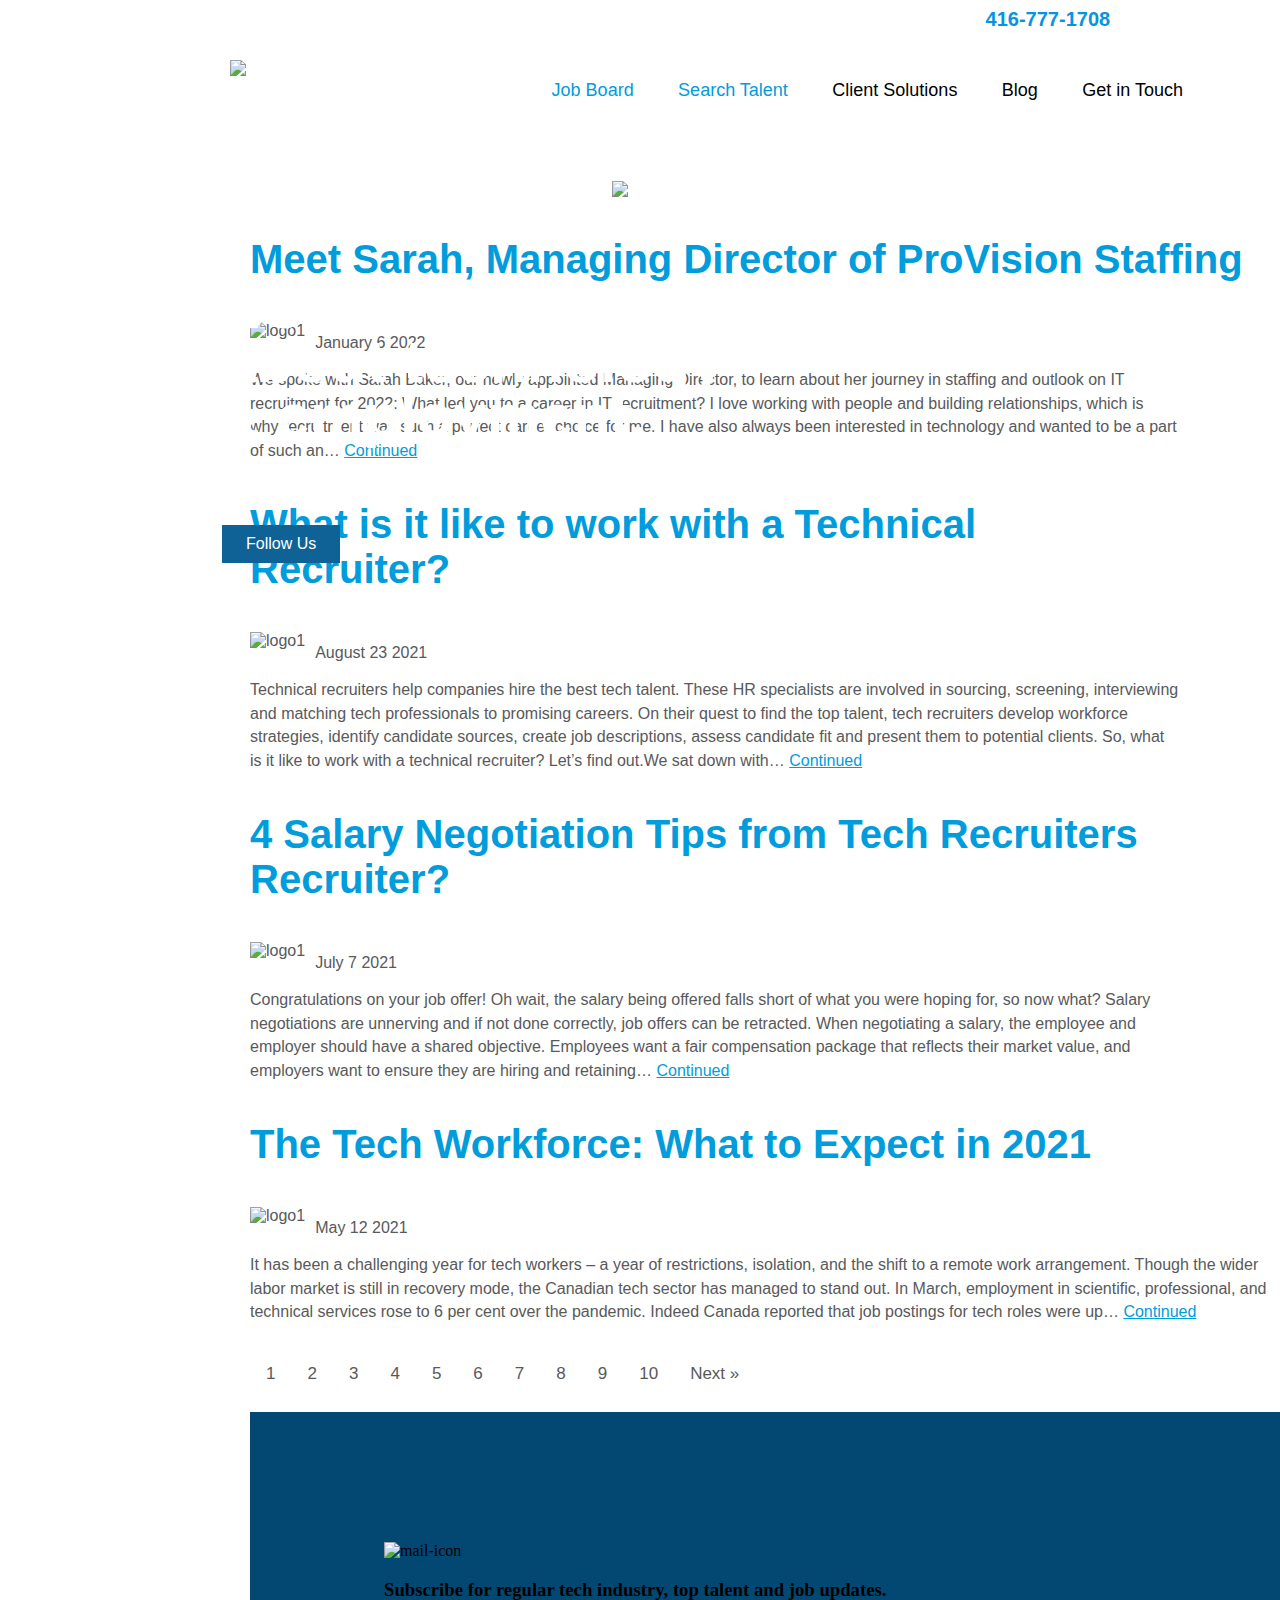
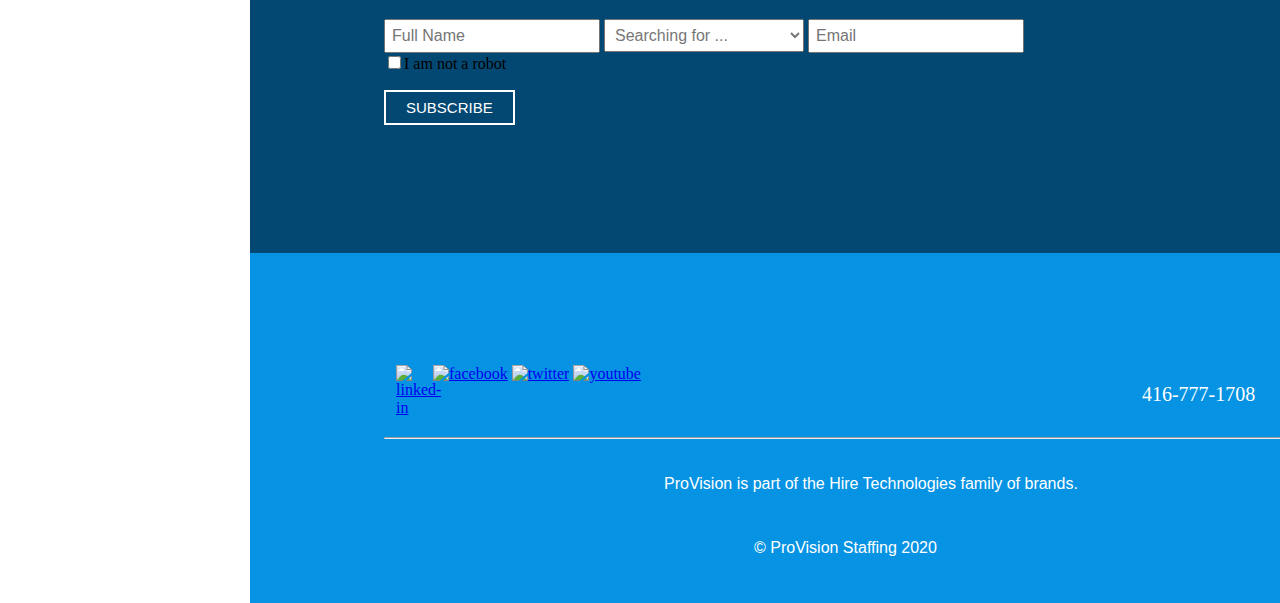
==== replication1/Blog/index.html @ d1ea11c9 "Project1" ====
<!DOCTYPE html>
<html>
    <head>
        <meta charset="UTF-8">
        <title>Blog - provision staffing</title>
        <link rel="stylesheet" type="text/css" href="styles.css">
    </head>
    <script src="script.js"></script>
    <body>
        <div class="navbar"></div>
            <div class="top-right">416-777-1708</div>
        
        <nav>
            <div class="sticky">
            <img class="navbar-logo" style="height: 70px" src="C:\Users\asus\Downloads\project\New folder\logo.jpg" alt="Logo">
            <div class="flexbox">
        <a href="#">Job Board</a>
        <a href="#">Search Talent</a>
        <a href="#" class="child1">Client Solutions</a>
        <a title="Blog" href="file:///C:/Users/asus/Downloads/project/replication1/Blog/index.html" class="child2" data-scroll="" data-options="easing: easeOutQuart">Blog</a>
        <a title="Get in Touch" href="file:///C:/Users/asus/Downloads/project/index.html" class="child3" data-scroll="" data-options="easing: easeOutQuart">Get in Touch</a>
    </div></div>
           </nav>

<div class="mainDIV" style="margin-top: 150px">
           <div class="img-container" >
           
            <img class="banner" src="C:\Users\asus\Downloads\project\New folder\blog-header-banner.jpg" alt="Logo">
           
            <p class="centered">Conversations<br>&nbsp;&nbsp;&nbsp;&nbsp; about technology<br> & employment.</p>
            <p class="linkedIn">LinkedIn, where we keep the conversation going.</p>
            <a href="https://www.linkedin.com/company/provision-it-resources/" target="_blank" class="button">Follow Us</a>
          </div>
          <div class="content">
            <div class="content-1"> 
              <p style="font-weight: bold"><a href="https://provisionstaffing.com/meet-sarah-managing-director-of-provision-staffing/" class="link">Meet Sarah, Managing Director of ProVision Staffing</a></p>
              <div class="para">
              <img class="logo1" src="C:\Users\asus\Downloads\project\New folder\logo1.jpg" alt="logo1">
              <span class="blog-head"> January 6 2022</span>
            </div>
               <p class="paragraph" >We spoke with Sarah Baker, our newly appointed Managing Director, to learn about her journey in staffing and outlook on IT<br>
                 recruitment for 2022: What led you to a career in IT recruitment? I love working with people and building relationships, which is <br>
                 why recruitment was such a perfect career choice for me.  I have also always been interested in technology and wanted to be a part <br>
                 of such an…
               <a href="https://provisionstaffing.com/meet-sarah-managing-director-of-provision-staffing/" class="blog-link">Continued</a></p>
            </div>


            <div class="content-1"> 
              <p style="font-weight: bold"><a href="https://provisionstaffing.com/what-is-it-like-to-work-with-a-technical-recruiter/" class="link">What is it like to work with a Technical <br> Recruiter?</a></p>
              <div class="para">
              <img class="logo1" src="C:\Users\asus\Downloads\project\New folder\logo1.jpg" alt="logo1">
              <span class="blog-head"> August 23 2021</span>
            </div>
               <p class="paragraph" >Technical recruiters help companies hire the best tech talent. These HR specialists are involved in sourcing, screening, interviewing<br> and matching tech professionals to promising careers. On their quest to find the top talent, tech recruiters develop workforce<br> strategies, identify candidate sources, create job descriptions, assess candidate fit and present them to potential clients. So, what <br>is it like to work with a technical recruiter? Let’s find out.We sat down with…
               <a href="https://provisionstaffing.com/what-is-it-like-to-work-with-a-technical-recruiter/" class="blog-link">Continued</a></p>
            </div>


            <div class="content-1"> 
              <p style="font-weight: bold"><a href="https://provisionstaffing.com/4-salary-negotiation-tips-from-tech-recruiters/" class="link">4 Salary Negotiation Tips from Tech Recruiters <br> Recruiter?</a></p>
              <div class="para">
              <img class="logo1" src="C:\Users\asus\Downloads\project\New folder\logo1.jpg" alt="logo1">
              <span class="blog-head"> July 7 2021</span>
            </div>
               <p class="paragraph" >Congratulations on your job offer! Oh wait, the salary being offered falls short of what you were hoping for, so now what? Salary<br> negotiations are unnerving and if not done correctly, job offers can be retracted. When negotiating a salary, the employee and<br> employer should have a shared objective. Employees want a fair compensation package that reflects their market value, and<br> employers want to ensure they are hiring and retaining…
               <a href="https://provisionstaffing.com/4-salary-negotiation-tips-from-tech-recruiters/" class="blog-link">Continued</a></p>
            </div>

            
            <div class="content-1"> 
              
<p style="font-weight: bold"><a href="https://provisionstaffing.com/the-tech-workforce-what-to-expect-in-2021/" class="link">The Tech Workforce: What to Expect in 2021</a></p>
              <div class="para">
              <img class="logo1" src="C:\Users\asus\Downloads\project\New folder\logo1.jpg" alt="logo1">
              <span class="blog-head"> May 12 2021</span>
            </div>
               <p class="paragraph" >It has been a challenging year for tech workers – a year of restrictions, isolation, and the shift to a remote work arrangement. Though the wider labor market is still in recovery mode, the Canadian tech sector has managed to stand out. In March, employment in scientific, professional, and technical services rose to 6 per cent over the pandemic. Indeed Canada reported that job postings for tech roles were up…
               <a href="https://provisionstaffing.com/the-tech-workforce-what-to-expect-in-2021/" class="blog-link">Continued</a></p>
            </div>


            <div>
              <ul class="pagination">
              
              <a class="b" onclick="setActiveLink(this)" href="file:///C:/Users/asus/Downloads/project/replication1/Blog/index.html">1</a>
              <a class="b" onclick="setActiveLink(this)" href="file:///C:/Users/asus/Downloads/project/replication1/Blog/Page2/index.html">2</a>
              <a class="b" onclick="setActiveLink(this)" href="file:///C:/Users/asus/Downloads/project/replication1/Blog/Page3/index.html">3</a>
              <a class="b" onclick="setActiveLink(this)" href="file:///C:/Users/asus/Downloads/project/replication1/Blog/Page4/index.html">4</a>
              <a class="b" onclick="setActiveLink(this)" href="file:///C:/Users/asus/Downloads/project/replication1/Blog/Page5/index.html">5</a>
              <a class="b" onclick="setActiveLink(this)" href="file:///C:/Users/asus/Downloads/project/replication1/Blog/Page6/index.html">6</a>
              <a class="b" onclick="setActiveLink(this)" href="file:///C:/Users/asus/Downloads/project/replication1/Blog/Page7/index.html">7</a>
              <a class="b" onclick="setActiveLink(this)" href="file:///C:/Users/asus/Downloads/project/replication1/Blog/Page8/index.html">8</a>
              <a class="b" onclick="setActiveLink(this)" href="file:///C:/Users/asus/Downloads/project/replication1/Blog/Page9/index.html">9</a>
              <a class="b" onclick="setActiveLink(this)" href="file:///C:/Users/asus/Downloads/project/replication1/Blog/Page10/index.html">10</a>
              <a class="next" onclick="setActiveLink(this)" href="file:///C:/Users/asus/Downloads/project/replication1/Blog/Page2/index.html" aria-label="Next" class="active"><span aria-hidden="true">Next &raquo</span></a>
              </ul>
            </div>
             


            <footer>
              <div class="container"> <img class="logo" src="C:\Users\asus\Downloads\project\New folder\mail-icon.jpg" alt="mail-icon">
                <P><h3>Subscribe for regular tech industry, top talent and job updates.
                </h3>
                </P>
                
                 <form class="form-group">
                    <input type="text" id="name" name="name" placeholder="Full Name">
    
                    
                        <select id="dropdown" name="dropdown">
                            <option value="option1">Searching for ...</option>
                            <option value="option2">Talent</option>
                            <option value="option3">Jobs</option>
                           
                        </select>
    
                        <input type="email" id="email" name="email" placeholder="Email">
            
                    </form>
                    <form onsubmit="return validateForm()">
                        <input type="checkbox" id="checkbox" required>I am not a robot
                       
                        <br><input type="submit" value="SUBSCRIBE" class="submit" placeholder="submit">
                        
                    </form>
                </div>
                <div class="container1">
                    <div class="container1-sub"> 
                         <a class="icon" href="https://www.linkedin.com/company/provision-it-resources/" >
                         <img src="C:\Users\asus\Downloads\project\New folder\linked-in.svg" alt="linked-in"></a>
                        <a href="https://www.facebook.com/ProVisionStaffing/" >
                         <img class="icon" src="C:\Users\asus\Downloads\project\New folder\facebook.svg" alt="facebook"></a>
                         <a href="https://twitter.com/provision_it" >
                        <img class="icon" src="C:\Users\asus\Downloads\project\New folder\twitter.svg" alt="twitter"></a>
                        <a href="https://www.youtube.com/channel/UCPiFkAYbcUxtNYnPs--OZGg" >
                         <img class="icon" src="C:\Users\asus\Downloads\project\New folder\youtube.svg" alt="youtube"></a> <p class="Phone">416-777-1708</p></div>
                         <hr style="border-radius: 5px" >
                         <p class="line">ProVision is part of the Hire Technologies family of brands.</p>
    
                           <p class="line1"> © ProVision Staffing 2020</p>
                </div>
            </footer>




          </div>
        </div>
    </body>
</html>
---- replication1/Blog/styles.css ----
html,body{
    margin-left: 0%;
    margin-right: 0%;
}
 
ul {
    list-style:none;
    padding-left:0;
}
.top-right{
    color:#0693e3;
    margin-left: 77%;
    font-size:x-large;
    font-family : sans-serif;
    font-weight:bold;
    font-size: 20px;
    }
    .navbar{
        position: fixed;
        overflow: hidden;
        background-color : white;
        top: 0;
       z-index: 4;
      
       
    }

    .sticky {
     
      position: fixed;
      height: 10%;
      top: 0;
      width: 100%;
      padding-top: 20px 20px;
      background-color: white;
      display: flex;
      margin-top: 30px;
      
    }

    
    nav {
        
        
        color : white;
        display : flex;
        
        font-family : sans-serif;
    }
    
    .flexbox{
        justify-content: center;
        margin-top: 50px;
        margin-left: 250px;
    }
    nav a {
        color : #0693e3;
        text-decoration : none;
        padding : 20px;
        margin-right : 0%;
        font-size : large   ;
        font-family : sans-serif;
        text-size-adjust : 100%;
        cursor : pointer;
        color: #009cdb;
        position:relative;
        
    
    
    }
    a:active{
      background-color:#009cdb;
      
      transition: background-color 0.6s;
  }
    a.child1 {
        color: black;
    
    }
    
    a.child2 {
        color: black;
    
    }
    
    a.child3 {
        color: black;
    
    }
    
    
    
    .navbar-logo {
    height: 100px;
    margin-left: 230px;
    margin-top: 30px;
   
    
    }


    
    .container {
        background-image: url("path/to/your/image.jpg");
        background-size: cover; 
        background-position: center center;
        background-repeat: no-repeat;
        width: 100%;
        height: 100vh; 
        padding: 20px; 
      }

      .img-container {
        font-size: 18px;
        color: #ffffff;
        position: relative;
        padding: 0  ;
        position: relative;
        text-align: center;
        font-family: Arial, sans-serif;
        line-height: 0.9;
       
        
      }
    
      
      .centered {
        position: absolute;
        top: 40px;
        left: 140px;
        font-size: 60px;
        font-weight: bold;
      }
      .linkedIn{
        position: absolute;
        top: 280px;
        left: 220px;
        font-size: 20px;
      }
      .button {
        position: absolute;
        top: 340px;
        left: 220px;
        border: none;
        color: white;
        background-color: #0f6295;;
        padding: 12px 24px;
        text-align: center;
        text-decoration: none;
        display: inline-block;
        font-size: 16px;
        margin: 4px 2px;
        cursor: pointer;
      }
      .button:hover{
        background-color: #034872;
      }
      
      .banner{
        height: 500px;
        width:100%;
        position: relative;
        object-fit: cover;
        margin-left: 0%;
      }

      .content{
        
        margin-left: 250px;
      }
      .link{
        text-decoration: none;
        color: #009cdb;
        cursor: pointer;
      }
      .link:hover{
        color: #0f6295;
      }
      .content-1{
        color: #009cdb;
        font-size: 40px;
        font-family: sans-serif;
        
      }
      .para{
        display: flex;
        font-size: 16px;
        color:#58595b;
        
      }
      .blog-head{
        margin-left: 10px;
        margin-top: 12px;
        font-family: sans-serif;
      }
      .img{
        size:0;
      }
      .blog-link{
        
        color:#009cdb;

      }
      .paragraph {
        color: #58595b;
    font-size: 16px;
    line-height: 1.47em;
    font-family: sans-serif;
      }
      
      .pagination {
        display: inline-block;
        
      }
      
      .pagination a {
        color:#58595b;
        float: left;
        padding: 8px 16px;
        text-align: center;
        text-decoration: none;
        transition: background-color .3s;
        cursor: pointer;
        font-family: sans-serif;
        font-size: 17px;
        font-weight: 540;
        
        
      }
      
      .pagination a.active {
        background-color: transparent;
        color:#009cdb;
        border: 1px solid transparent;
      }
      
      .b:hover{
        color: #333333;

      }
      .b:active{
        color: #009cdb;
      }


      .container{
        background-color : #034872;
        height: 100%;
        width: 1000px;
        padding: 130px 134px;
        float: left;
        clear: both;
        margin-right: 0%;
    }
    .logo{
        height: 30px;
        margin-right: 10px;
    }

    .container p{
        font-family: sans-serif !important;
        color: #ffffff;
        padding: 0px;

    }
    input[type="text"]{
      width: 200px;
      padding: 6px;
      font-size: 16px;
    }

    input[type="email"] {
        width: 200px;
        padding: 6px;
        font-size: 16px;
    }
    select {
        width: 200px;
        padding: 6px;
        font-size: 16px;
        color: #777777;
    }
   
   
  

   input[type=submit] {
    margin-top: 15px;
    color: #ffffff;
    background: transparent;
    font-family: sans-serif !important;
    text-transform: uppercase;
    border: 2px solid #ffffff;
    padding: 7px 20px 7px 20px;
    position: relative;
    top: 2px;
    font-weight: 400;
    font-size: 15px;
    cursor: pointer;
    transition-duration: 0.5s;
    
    
   }    
  .submit:hover {
    background-color: #ffffff;

    
    
  }


  
   .container1{
    
   background-color: #0693e3;
   color: white;
   height: 150px;
  
        width: 1000px;
        padding: 100px 134px;
        float: left;
       
        clear: both;
        position: relative;
        
   }
   .container1-sub{
    display: flex;
    padding: 10px 10px;
    width: auto;
    margin-bottom: 5px;
    


   }
   
   .icon{
   width: 33px;
   padding: 2px 2px;
   
  
   cursor: pointer;
   
   

   }

   .Phone{
    margin-left: 499px;
    font-size: 20px;
    margin-bottom: 10px;
    

   }
   .line{
    padding: 20px;
    margin-left: 260px;
    font-family: sans-serif !important;
    
   }

   .line1{
    padding: 10px;
    font-family: sans-serif !important;
    margin-left: 360px;

   }
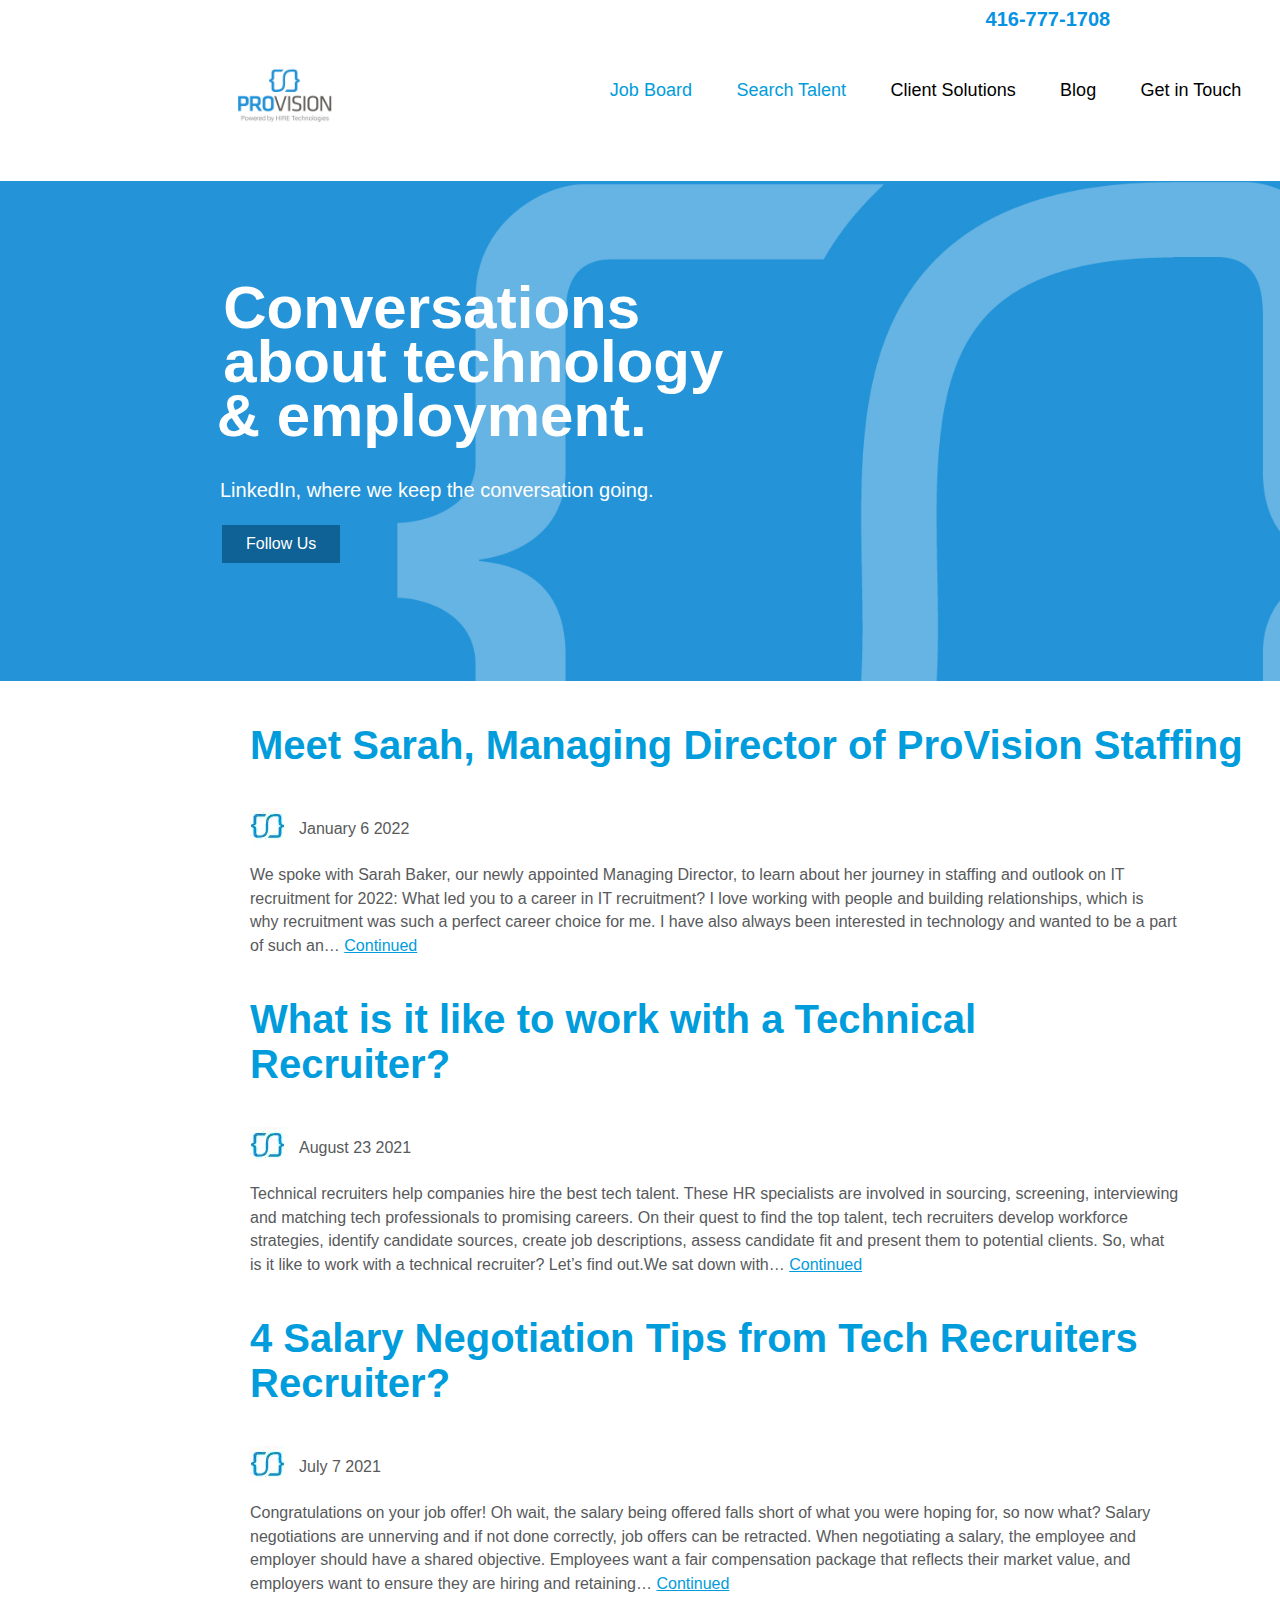
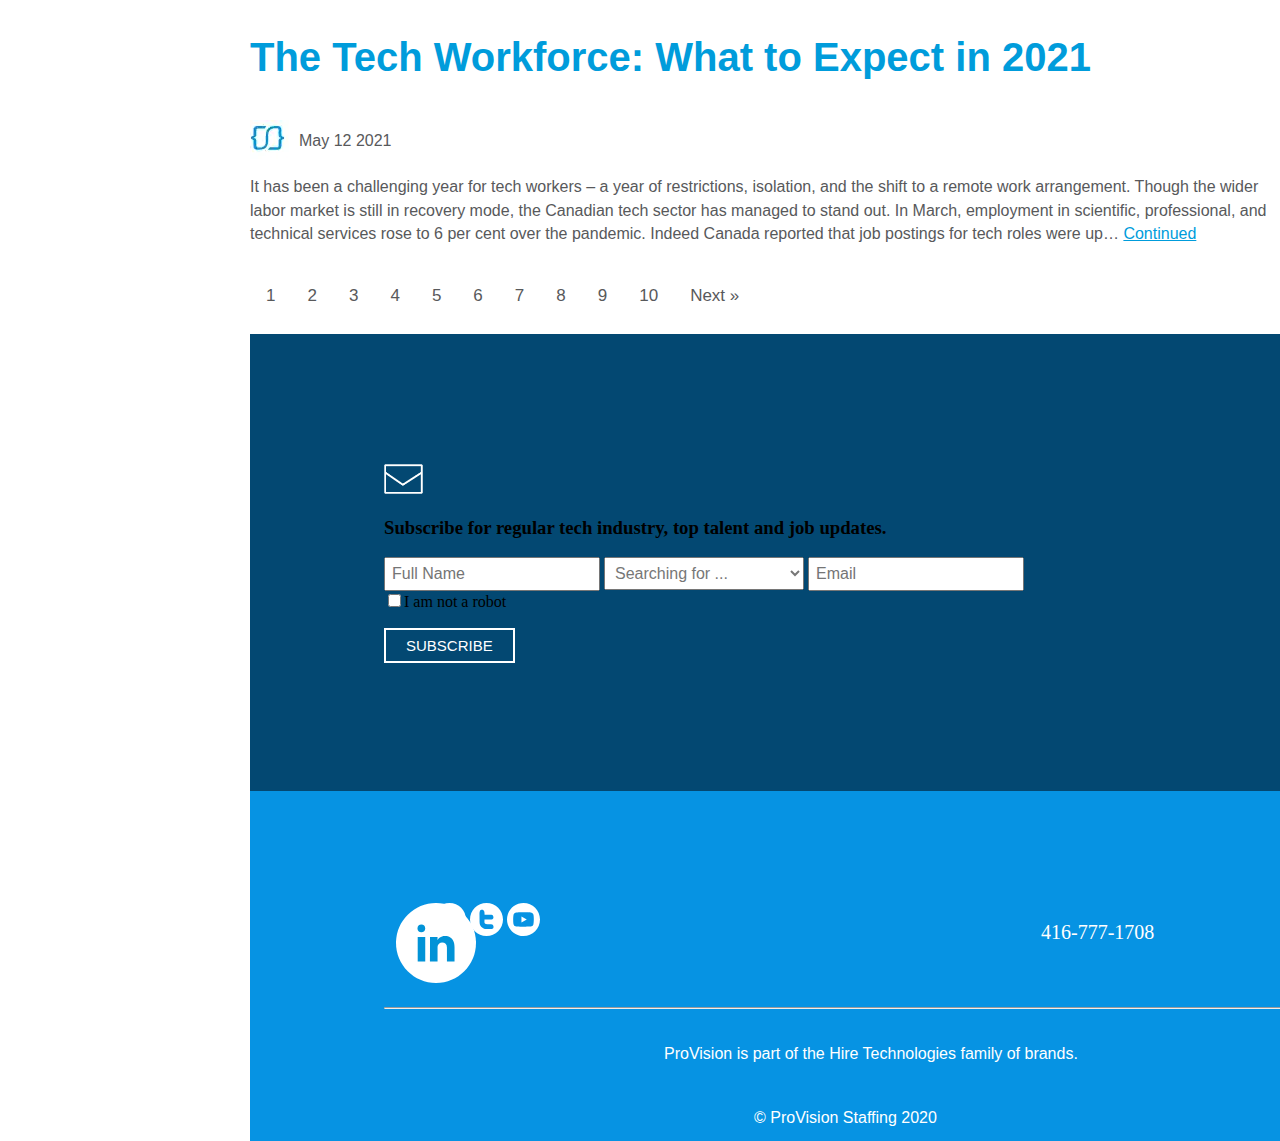
==== commit 031e2c99: "Add files via upload" ====
--- a/replication1/Blog/index.html
+++ b/replication1/Blog/index.html
@@ -1,152 +1,152 @@
-<!DOCTYPE html>
-<html>
-    <head>
-        <meta charset="UTF-8">
-        <title>Blog - provision staffing</title>
-        <link rel="stylesheet" type="text/css" href="styles.css">
-    </head>
-    <script src="script.js"></script>
-    <body>
-        <div class="navbar"></div>
-            <div class="top-right">416-777-1708</div>
-        
-        <nav>
-            <div class="sticky">
-            <img class="navbar-logo" style="height: 70px" src="C:\Users\asus\Downloads\project\New folder\logo.jpg" alt="Logo">
-            <div class="flexbox">
-        <a href="#">Job Board</a>
-        <a href="#">Search Talent</a>
-        <a href="#" class="child1">Client Solutions</a>
-        <a title="Blog" href="file:///C:/Users/asus/Downloads/project/replication1/Blog/index.html" class="child2" data-scroll="" data-options="easing: easeOutQuart">Blog</a>
-        <a title="Get in Touch" href="file:///C:/Users/asus/Downloads/project/index.html" class="child3" data-scroll="" data-options="easing: easeOutQuart">Get in Touch</a>
-    </div></div>
-           </nav>
-
-<div class="mainDIV" style="margin-top: 150px">
-           <div class="img-container" >
-           
-            <img class="banner" src="C:\Users\asus\Downloads\project\New folder\blog-header-banner.jpg" alt="Logo">
-           
-            <p class="centered">Conversations<br>&nbsp;&nbsp;&nbsp;&nbsp; about technology<br> & employment.</p>
-            <p class="linkedIn">LinkedIn, where we keep the conversation going.</p>
-            <a href="https://www.linkedin.com/company/provision-it-resources/" target="_blank" class="button">Follow Us</a>
-          </div>
-          <div class="content">
-            <div class="content-1"> 
-              <p style="font-weight: bold"><a href="https://provisionstaffing.com/meet-sarah-managing-director-of-provision-staffing/" class="link">Meet Sarah, Managing Director of ProVision Staffing</a></p>
-              <div class="para">
-              <img class="logo1" src="C:\Users\asus\Downloads\project\New folder\logo1.jpg" alt="logo1">
-              <span class="blog-head"> January 6 2022</span>
-            </div>
-               <p class="paragraph" >We spoke with Sarah Baker, our newly appointed Managing Director, to learn about her journey in staffing and outlook on IT<br>
-                 recruitment for 2022: What led you to a career in IT recruitment? I love working with people and building relationships, which is <br>
-                 why recruitment was such a perfect career choice for me.  I have also always been interested in technology and wanted to be a part <br>
-                 of such an…
-               <a href="https://provisionstaffing.com/meet-sarah-managing-director-of-provision-staffing/" class="blog-link">Continued</a></p>
-            </div>
-
-
-            <div class="content-1"> 
-              <p style="font-weight: bold"><a href="https://provisionstaffing.com/what-is-it-like-to-work-with-a-technical-recruiter/" class="link">What is it like to work with a Technical <br> Recruiter?</a></p>
-              <div class="para">
-              <img class="logo1" src="C:\Users\asus\Downloads\project\New folder\logo1.jpg" alt="logo1">
-              <span class="blog-head"> August 23 2021</span>
-            </div>
-               <p class="paragraph" >Technical recruiters help companies hire the best tech talent. These HR specialists are involved in sourcing, screening, interviewing<br> and matching tech professionals to promising careers. On their quest to find the top talent, tech recruiters develop workforce<br> strategies, identify candidate sources, create job descriptions, assess candidate fit and present them to potential clients. So, what <br>is it like to work with a technical recruiter? Let’s find out.We sat down with…
-               <a href="https://provisionstaffing.com/what-is-it-like-to-work-with-a-technical-recruiter/" class="blog-link">Continued</a></p>
-            </div>
-
-
-            <div class="content-1"> 
-              <p style="font-weight: bold"><a href="https://provisionstaffing.com/4-salary-negotiation-tips-from-tech-recruiters/" class="link">4 Salary Negotiation Tips from Tech Recruiters <br> Recruiter?</a></p>
-              <div class="para">
-              <img class="logo1" src="C:\Users\asus\Downloads\project\New folder\logo1.jpg" alt="logo1">
-              <span class="blog-head"> July 7 2021</span>
-            </div>
-               <p class="paragraph" >Congratulations on your job offer! Oh wait, the salary being offered falls short of what you were hoping for, so now what? Salary<br> negotiations are unnerving and if not done correctly, job offers can be retracted. When negotiating a salary, the employee and<br> employer should have a shared objective. Employees want a fair compensation package that reflects their market value, and<br> employers want to ensure they are hiring and retaining…
-               <a href="https://provisionstaffing.com/4-salary-negotiation-tips-from-tech-recruiters/" class="blog-link">Continued</a></p>
-            </div>
-
-            
-            <div class="content-1"> 
-              
-<p style="font-weight: bold"><a href="https://provisionstaffing.com/the-tech-workforce-what-to-expect-in-2021/" class="link">The Tech Workforce: What to Expect in 2021</a></p>
-              <div class="para">
-              <img class="logo1" src="C:\Users\asus\Downloads\project\New folder\logo1.jpg" alt="logo1">
-              <span class="blog-head"> May 12 2021</span>
-            </div>
-               <p class="paragraph" >It has been a challenging year for tech workers – a year of restrictions, isolation, and the shift to a remote work arrangement. Though the wider labor market is still in recovery mode, the Canadian tech sector has managed to stand out. In March, employment in scientific, professional, and technical services rose to 6 per cent over the pandemic. Indeed Canada reported that job postings for tech roles were up…
-               <a href="https://provisionstaffing.com/the-tech-workforce-what-to-expect-in-2021/" class="blog-link">Continued</a></p>
-            </div>
-
-
-            <div>
-              <ul class="pagination">
-              
-              <a class="b" onclick="setActiveLink(this)" href="file:///C:/Users/asus/Downloads/project/replication1/Blog/index.html">1</a>
-              <a class="b" onclick="setActiveLink(this)" href="file:///C:/Users/asus/Downloads/project/replication1/Blog/Page2/index.html">2</a>
-              <a class="b" onclick="setActiveLink(this)" href="file:///C:/Users/asus/Downloads/project/replication1/Blog/Page3/index.html">3</a>
-              <a class="b" onclick="setActiveLink(this)" href="file:///C:/Users/asus/Downloads/project/replication1/Blog/Page4/index.html">4</a>
-              <a class="b" onclick="setActiveLink(this)" href="file:///C:/Users/asus/Downloads/project/replication1/Blog/Page5/index.html">5</a>
-              <a class="b" onclick="setActiveLink(this)" href="file:///C:/Users/asus/Downloads/project/replication1/Blog/Page6/index.html">6</a>
-              <a class="b" onclick="setActiveLink(this)" href="file:///C:/Users/asus/Downloads/project/replication1/Blog/Page7/index.html">7</a>
-              <a class="b" onclick="setActiveLink(this)" href="file:///C:/Users/asus/Downloads/project/replication1/Blog/Page8/index.html">8</a>
-              <a class="b" onclick="setActiveLink(this)" href="file:///C:/Users/asus/Downloads/project/replication1/Blog/Page9/index.html">9</a>
-              <a class="b" onclick="setActiveLink(this)" href="file:///C:/Users/asus/Downloads/project/replication1/Blog/Page10/index.html">10</a>
-              <a class="next" onclick="setActiveLink(this)" href="file:///C:/Users/asus/Downloads/project/replication1/Blog/Page2/index.html" aria-label="Next" class="active"><span aria-hidden="true">Next &raquo</span></a>
-              </ul>
-            </div>
-             
-
-
-            <footer>
-              <div class="container"> <img class="logo" src="C:\Users\asus\Downloads\project\New folder\mail-icon.jpg" alt="mail-icon">
-                <P><h3>Subscribe for regular tech industry, top talent and job updates.
-                </h3>
-                </P>
-                
-                 <form class="form-group">
-                    <input type="text" id="name" name="name" placeholder="Full Name">
-    
-                    
-                        <select id="dropdown" name="dropdown">
-                            <option value="option1">Searching for ...</option>
-                            <option value="option2">Talent</option>
-                            <option value="option3">Jobs</option>
-                           
-                        </select>
-    
-                        <input type="email" id="email" name="email" placeholder="Email">
-            
-                    </form>
-                    <form onsubmit="return validateForm()">
-                        <input type="checkbox" id="checkbox" required>I am not a robot
-                       
-                        <br><input type="submit" value="SUBSCRIBE" class="submit" placeholder="submit">
-                        
-                    </form>
-                </div>
-                <div class="container1">
-                    <div class="container1-sub"> 
-                         <a class="icon" href="https://www.linkedin.com/company/provision-it-resources/" >
-                         <img src="C:\Users\asus\Downloads\project\New folder\linked-in.svg" alt="linked-in"></a>
-                        <a href="https://www.facebook.com/ProVisionStaffing/" >
-                         <img class="icon" src="C:\Users\asus\Downloads\project\New folder\facebook.svg" alt="facebook"></a>
-                         <a href="https://twitter.com/provision_it" >
-                        <img class="icon" src="C:\Users\asus\Downloads\project\New folder\twitter.svg" alt="twitter"></a>
-                        <a href="https://www.youtube.com/channel/UCPiFkAYbcUxtNYnPs--OZGg" >
-                         <img class="icon" src="C:\Users\asus\Downloads\project\New folder\youtube.svg" alt="youtube"></a> <p class="Phone">416-777-1708</p></div>
-                         <hr style="border-radius: 5px" >
-                         <p class="line">ProVision is part of the Hire Technologies family of brands.</p>
-    
-                           <p class="line1"> © ProVision Staffing 2020</p>
-                </div>
-            </footer>
-
-
-
-
-          </div>
-        </div>
-    </body>
+<!DOCTYPE html>
+<html>
+    <head>
+        <meta charset="UTF-8">
+        <title>Blog - provision staffing</title>
+        <link rel="stylesheet" type="text/css" href="styles.css">
+    </head>
+    <script src="script.js"></script>
+    <body>
+        <div class="navbar"></div>
+            <div class="top-right">416-777-1708</div>
+        
+        <nav>
+            <div class="sticky">
+            <img class="navbar-logo" style="height: 70px" src="..\..\New folder\logo.jpg" alt="Logo">
+            <div class="flexbox">
+        <a href="#">Job Board</a>
+        <a href="#">Search Talent</a>
+        <a href="#" class="child1">Client Solutions</a>
+        <a title="Blog" href="./index.html" class="child2" data-scroll="" data-options="easing: easeOutQuart">Blog</a>
+        <a title="Get in Touch" href="../../index.html" class="child3" data-scroll="" data-options="easing: easeOutQuart">Get in Touch</a>
+    </div></div>
+           </nav>
+
+<div class="mainDIV" style="margin-top: 150px">
+           <div class="img-container" >
+           
+            <img class="banner" src="..\..\New folder\blog-header-banner.jpg" alt="Logo">
+           
+            <p class="centered">Conversations<br>&nbsp;&nbsp;&nbsp;&nbsp; about technology<br> & employment.</p>
+            <p class="linkedIn">LinkedIn, where we keep the conversation going.</p>
+            <a href="https://www.linkedin.com/company/provision-it-resources/" target="_blank" class="button">Follow Us</a>
+          </div>
+          <div class="content">
+            <div class="content-1"> 
+              <p style="font-weight: bold"><a href="https://provisionstaffing.com/meet-sarah-managing-director-of-provision-staffing/" class="link">Meet Sarah, Managing Director of ProVision Staffing</a></p>
+              <div class="para">
+              <img class="logo1" src="..\..\New folder\logo1.jpg" alt="logo1">
+              <span class="blog-head"> January 6 2022</span>
+            </div>
+               <p class="paragraph" >We spoke with Sarah Baker, our newly appointed Managing Director, to learn about her journey in staffing and outlook on IT<br>
+                 recruitment for 2022: What led you to a career in IT recruitment? I love working with people and building relationships, which is <br>
+                 why recruitment was such a perfect career choice for me.  I have also always been interested in technology and wanted to be a part <br>
+                 of such an…
+               <a href="https://provisionstaffing.com/meet-sarah-managing-director-of-provision-staffing/" class="blog-link">Continued</a></p>
+            </div>
+
+
+            <div class="content-1"> 
+              <p style="font-weight: bold"><a href="https://provisionstaffing.com/what-is-it-like-to-work-with-a-technical-recruiter/" class="link">What is it like to work with a Technical <br> Recruiter?</a></p>
+              <div class="para">
+              <img class="logo1" src="..\..\New folder\logo1.jpg" alt="logo1">
+              <span class="blog-head"> August 23 2021</span>
+            </div>
+               <p class="paragraph" >Technical recruiters help companies hire the best tech talent. These HR specialists are involved in sourcing, screening, interviewing<br> and matching tech professionals to promising careers. On their quest to find the top talent, tech recruiters develop workforce<br> strategies, identify candidate sources, create job descriptions, assess candidate fit and present them to potential clients. So, what <br>is it like to work with a technical recruiter? Let’s find out.We sat down with…
+               <a href="https://provisionstaffing.com/what-is-it-like-to-work-with-a-technical-recruiter/" class="blog-link">Continued</a></p>
+            </div>
+
+
+            <div class="content-1"> 
+              <p style="font-weight: bold"><a href="https://provisionstaffing.com/4-salary-negotiation-tips-from-tech-recruiters/" class="link">4 Salary Negotiation Tips from Tech Recruiters <br> Recruiter?</a></p>
+              <div class="para">
+              <img class="logo1" src="..\..\New folder\logo1.jpg" alt="logo1">
+              <span class="blog-head"> July 7 2021</span>
+            </div>
+               <p class="paragraph" >Congratulations on your job offer! Oh wait, the salary being offered falls short of what you were hoping for, so now what? Salary<br> negotiations are unnerving and if not done correctly, job offers can be retracted. When negotiating a salary, the employee and<br> employer should have a shared objective. Employees want a fair compensation package that reflects their market value, and<br> employers want to ensure they are hiring and retaining…
+               <a href="https://provisionstaffing.com/4-salary-negotiation-tips-from-tech-recruiters/" class="blog-link">Continued</a></p>
+            </div>
+
+            
+            <div class="content-1"> 
+              
+<p style="font-weight: bold"><a href="https://provisionstaffing.com/the-tech-workforce-what-to-expect-in-2021/" class="link">The Tech Workforce: What to Expect in 2021</a></p>
+              <div class="para">
+              <img class="logo1" src="..\..\New folder\logo1.jpg" alt="logo1">
+              <span class="blog-head"> May 12 2021</span>
+            </div>
+               <p class="paragraph" >It has been a challenging year for tech workers – a year of restrictions, isolation, and the shift to a remote work arrangement. Though the wider labor market is still in recovery mode, the Canadian tech sector has managed to stand out. In March, employment in scientific, professional, and technical services rose to 6 per cent over the pandemic. Indeed Canada reported that job postings for tech roles were up…
+               <a href="https://provisionstaffing.com/the-tech-workforce-what-to-expect-in-2021/" class="blog-link">Continued</a></p>
+            </div>
+
+
+            <div>
+              <ul class="pagination">
+              
+              <a class="b" onclick="setActiveLink(this)" href="../../replication1/Blog/index.html">1</a>
+              <a class="b" onclick="setActiveLink(this)" href="../../replication1/Blog/Page2/index.html">2</a>
+              <a class="b" onclick="setActiveLink(this)" href="../../replication1/Blog/Page3/index.html">3</a>
+              <a class="b" onclick="setActiveLink(this)" href="../../replication1/Blog/Page4/index.html">4</a>
+              <a class="b" onclick="setActiveLink(this)" href="../../replication1/Blog/Page5/index.html">5</a>
+              <a class="b" onclick="setActiveLink(this)" href="../../replication1/Blog/Page6/index.html">6</a>
+              <a class="b" onclick="setActiveLink(this)" href="../../replication1/Blog/Page7/index.html">7</a>
+              <a class="b" onclick="setActiveLink(this)" href="../../replication1/Blog/Page8/index.html">8</a>
+              <a class="b" onclick="setActiveLink(this)" href="../../replication1/Blog/Page9/index.html">9</a>
+              <a class="b" onclick="setActiveLink(this)" href="../../replication1/Blog/Page10/index.html">10</a>
+              <a class="next" onclick="setActiveLink(this)" href="../../replication1/Blog/Page2/index.html" aria-label="Next" class="active"><span aria-hidden="true">Next &raquo</span></a>
+              </ul>
+            </div>
+             
+
+
+            <footer>
+              <div class="container"> <img class="logo" src="..\..\New folder\mail-icon.jpg" alt="mail-icon">
+                <P><h3>Subscribe for regular tech industry, top talent and job updates.
+                </h3>
+                </P>
+                
+                 <form class="form-group">
+                    <input type="text" id="name" name="name" placeholder="Full Name">
+    
+                    
+                        <select id="dropdown" name="dropdown">
+                            <option value="option1">Searching for ...</option>
+                            <option value="option2">Talent</option>
+                            <option value="option3">Jobs</option>
+                           
+                        </select>
+    
+                        <input type="email" id="email" name="email" placeholder="Email">
+            
+                    </form>
+                    <form onsubmit="return validateForm()">
+                        <input type="checkbox" id="checkbox" required>I am not a robot
+                       
+                        <br><input type="submit" value="SUBSCRIBE" class="submit" placeholder="submit">
+                        
+                    </form>
+                </div>
+                <div class="container1">
+                    <div class="container1-sub"> 
+                         <a class="icon" href="https://www.linkedin.com/company/provision-it-resources/" >
+                         <img src="..\..\New folder\linked-in.svg" alt="linked-in"></a>
+                        <a href="https://www.facebook.com/ProVisionStaffing/" >
+                         <img class="icon" src="..\..\New folder\facebook.svg" alt="facebook"></a>
+                         <a href="https://twitter.com/provision_it" >
+                        <img class="icon" src="..\..\New folder\twitter.svg" alt="twitter"></a>
+                        <a href="https://www.youtube.com/channel/UCPiFkAYbcUxtNYnPs--OZGg" >
+                         <img class="icon" src="..\..\New folder\youtube.svg" alt="youtube"></a> <p class="Phone">416-777-1708</p></div>
+                         <hr style="border-radius: 5px" >
+                         <p class="line">ProVision is part of the Hire Technologies family of brands.</p>
+    
+                           <p class="line1"> © ProVision Staffing 2020</p>
+                </div>
+            </footer>
+
+
+
+
+          </div>
+        </div>
+    </body>
 </html>--- a/replication1/Blog/styles.css
+++ b/replication1/Blog/styles.css
@@ -1,370 +1,370 @@
-html,body{
-    margin-left: 0%;
-    margin-right: 0%;
-}
- 
-ul {
-    list-style:none;
-    padding-left:0;
-}
-.top-right{
-    color:#0693e3;
-    margin-left: 77%;
-    font-size:x-large;
-    font-family : sans-serif;
-    font-weight:bold;
-    font-size: 20px;
-    }
-    .navbar{
-        position: fixed;
-        overflow: hidden;
-        background-color : white;
-        top: 0;
-       z-index: 4;
-      
-       
-    }
-
-    .sticky {
-     
-      position: fixed;
-      height: 10%;
-      top: 0;
-      width: 100%;
-      padding-top: 20px 20px;
-      background-color: white;
-      display: flex;
-      margin-top: 30px;
-      
-    }
-
-    
-    nav {
-        
-        
-        color : white;
-        display : flex;
-        
-        font-family : sans-serif;
-    }
-    
-    .flexbox{
-        justify-content: center;
-        margin-top: 50px;
-        margin-left: 250px;
-    }
-    nav a {
-        color : #0693e3;
-        text-decoration : none;
-        padding : 20px;
-        margin-right : 0%;
-        font-size : large   ;
-        font-family : sans-serif;
-        text-size-adjust : 100%;
-        cursor : pointer;
-        color: #009cdb;
-        position:relative;
-        
-    
-    
-    }
-    a:active{
-      background-color:#009cdb;
-      
-      transition: background-color 0.6s;
-  }
-    a.child1 {
-        color: black;
-    
-    }
-    
-    a.child2 {
-        color: black;
-    
-    }
-    
-    a.child3 {
-        color: black;
-    
-    }
-    
-    
-    
-    .navbar-logo {
-    height: 100px;
-    margin-left: 230px;
-    margin-top: 30px;
-   
-    
-    }
-
-
-    
-    .container {
-        background-image: url("path/to/your/image.jpg");
-        background-size: cover; 
-        background-position: center center;
-        background-repeat: no-repeat;
-        width: 100%;
-        height: 100vh; 
-        padding: 20px; 
-      }
-
-      .img-container {
-        font-size: 18px;
-        color: #ffffff;
-        position: relative;
-        padding: 0  ;
-        position: relative;
-        text-align: center;
-        font-family: Arial, sans-serif;
-        line-height: 0.9;
-       
-        
-      }
-    
-      
-      .centered {
-        position: absolute;
-        top: 40px;
-        left: 140px;
-        font-size: 60px;
-        font-weight: bold;
-      }
-      .linkedIn{
-        position: absolute;
-        top: 280px;
-        left: 220px;
-        font-size: 20px;
-      }
-      .button {
-        position: absolute;
-        top: 340px;
-        left: 220px;
-        border: none;
-        color: white;
-        background-color: #0f6295;;
-        padding: 12px 24px;
-        text-align: center;
-        text-decoration: none;
-        display: inline-block;
-        font-size: 16px;
-        margin: 4px 2px;
-        cursor: pointer;
-      }
-      .button:hover{
-        background-color: #034872;
-      }
-      
-      .banner{
-        height: 500px;
-        width:100%;
-        position: relative;
-        object-fit: cover;
-        margin-left: 0%;
-      }
-
-      .content{
-        
-        margin-left: 250px;
-      }
-      .link{
-        text-decoration: none;
-        color: #009cdb;
-        cursor: pointer;
-      }
-      .link:hover{
-        color: #0f6295;
-      }
-      .content-1{
-        color: #009cdb;
-        font-size: 40px;
-        font-family: sans-serif;
-        
-      }
-      .para{
-        display: flex;
-        font-size: 16px;
-        color:#58595b;
-        
-      }
-      .blog-head{
-        margin-left: 10px;
-        margin-top: 12px;
-        font-family: sans-serif;
-      }
-      .img{
-        size:0;
-      }
-      .blog-link{
-        
-        color:#009cdb;
-
-      }
-      .paragraph {
-        color: #58595b;
-    font-size: 16px;
-    line-height: 1.47em;
-    font-family: sans-serif;
-      }
-      
-      .pagination {
-        display: inline-block;
-        
-      }
-      
-      .pagination a {
-        color:#58595b;
-        float: left;
-        padding: 8px 16px;
-        text-align: center;
-        text-decoration: none;
-        transition: background-color .3s;
-        cursor: pointer;
-        font-family: sans-serif;
-        font-size: 17px;
-        font-weight: 540;
-        
-        
-      }
-      
-      .pagination a.active {
-        background-color: transparent;
-        color:#009cdb;
-        border: 1px solid transparent;
-      }
-      
-      .b:hover{
-        color: #333333;
-
-      }
-      .b:active{
-        color: #009cdb;
-      }
-
-
-      .container{
-        background-color : #034872;
-        height: 100%;
-        width: 1000px;
-        padding: 130px 134px;
-        float: left;
-        clear: both;
-        margin-right: 0%;
-    }
-    .logo{
-        height: 30px;
-        margin-right: 10px;
-    }
-
-    .container p{
-        font-family: sans-serif !important;
-        color: #ffffff;
-        padding: 0px;
-
-    }
-    input[type="text"]{
-      width: 200px;
-      padding: 6px;
-      font-size: 16px;
-    }
-
-    input[type="email"] {
-        width: 200px;
-        padding: 6px;
-        font-size: 16px;
-    }
-    select {
-        width: 200px;
-        padding: 6px;
-        font-size: 16px;
-        color: #777777;
-    }
-   
-   
-  
-
-   input[type=submit] {
-    margin-top: 15px;
-    color: #ffffff;
-    background: transparent;
-    font-family: sans-serif !important;
-    text-transform: uppercase;
-    border: 2px solid #ffffff;
-    padding: 7px 20px 7px 20px;
-    position: relative;
-    top: 2px;
-    font-weight: 400;
-    font-size: 15px;
-    cursor: pointer;
-    transition-duration: 0.5s;
-    
-    
-   }    
-  .submit:hover {
-    background-color: #ffffff;
-
-    
-    
-  }
-
-
-  
-   .container1{
-    
-   background-color: #0693e3;
-   color: white;
-   height: 150px;
-  
-        width: 1000px;
-        padding: 100px 134px;
-        float: left;
-       
-        clear: both;
-        position: relative;
-        
-   }
-   .container1-sub{
-    display: flex;
-    padding: 10px 10px;
-    width: auto;
-    margin-bottom: 5px;
-    
-
-
-   }
-   
-   .icon{
-   width: 33px;
-   padding: 2px 2px;
-   
-  
-   cursor: pointer;
-   
-   
-
-   }
-
-   .Phone{
-    margin-left: 499px;
-    font-size: 20px;
-    margin-bottom: 10px;
-    
-
-   }
-   .line{
-    padding: 20px;
-    margin-left: 260px;
-    font-family: sans-serif !important;
-    
-   }
-
-   .line1{
-    padding: 10px;
-    font-family: sans-serif !important;
-    margin-left: 360px;
-
-   }
-   
-    
+html,body{
+    margin-left: 0%;
+    margin-right: 0%;
+}
+ 
+ul {
+    list-style:none;
+    padding-left:0;
+}
+.top-right{
+    color:#0693e3;
+    margin-left: 77%;
+    font-size:x-large;
+    font-family : sans-serif;
+    font-weight:bold;
+    font-size: 20px;
+    }
+    .navbar{
+        position: fixed;
+        overflow: hidden;
+        background-color : white;
+        top: 0;
+       z-index: 4;
+      
+       
+    }
+
+    .sticky {
+     
+      position: fixed;
+      height: 10%;
+      top: 0;
+      width: 100%;
+      padding-top: 20px 20px;
+      background-color: white;
+      display: flex;
+      margin-top: 30px;
+      
+    }
+
+    
+    nav {
+        
+        
+        color : white;
+        display : flex;
+        
+        font-family : sans-serif;
+    }
+    
+    .flexbox{
+        justify-content: center;
+        margin-top: 50px;
+        margin-left: 250px;
+    }
+    nav a {
+        color : #0693e3;
+        text-decoration : none;
+        padding : 20px;
+        margin-right : 0%;
+        font-size : large   ;
+        font-family : sans-serif;
+        text-size-adjust : 100%;
+        cursor : pointer;
+        color: #009cdb;
+        position:relative;
+        
+    
+    
+    }
+    a:active{
+      background-color:#009cdb;
+      
+      transition: background-color 0.6s;
+  }
+    a.child1 {
+        color: black;
+    
+    }
+    
+    a.child2 {
+        color: black;
+    
+    }
+    
+    a.child3 {
+        color: black;
+    
+    }
+    
+    
+    
+    .navbar-logo {
+    height: 100px;
+    margin-left: 230px;
+    margin-top: 30px;
+   
+    
+    }
+
+
+    
+    .container {
+        background-image: url("path/to/your/image.jpg");
+        background-size: cover; 
+        background-position: center center;
+        background-repeat: no-repeat;
+        width: 100%;
+        height: 100vh; 
+        padding: 20px; 
+      }
+
+      .img-container {
+        font-size: 18px;
+        color: #ffffff;
+        position: relative;
+        padding: 0  ;
+        position: relative;
+        text-align: center;
+        font-family: Arial, sans-serif;
+        line-height: 0.9;
+       
+        
+      }
+    
+      
+      .centered {
+        position: absolute;
+        top: 40px;
+        left: 140px;
+        font-size: 60px;
+        font-weight: bold;
+      }
+      .linkedIn{
+        position: absolute;
+        top: 280px;
+        left: 220px;
+        font-size: 20px;
+      }
+      .button {
+        position: absolute;
+        top: 340px;
+        left: 220px;
+        border: none;
+        color: white;
+        background-color: #0f6295;;
+        padding: 12px 24px;
+        text-align: center;
+        text-decoration: none;
+        display: inline-block;
+        font-size: 16px;
+        margin: 4px 2px;
+        cursor: pointer;
+      }
+      .button:hover{
+        background-color: #034872;
+      }
+      
+      .banner{
+        height: 500px;
+        width:100%;
+        position: relative;
+        object-fit: cover;
+        margin-left: 0%;
+      }
+
+      .content{
+        
+        margin-left: 250px;
+      }
+      .link{
+        text-decoration: none;
+        color: #009cdb;
+        cursor: pointer;
+      }
+      .link:hover{
+        color: #0f6295;
+      }
+      .content-1{
+        color: #009cdb;
+        font-size: 40px;
+        font-family: sans-serif;
+        
+      }
+      .para{
+        display: flex;
+        font-size: 16px;
+        color:#58595b;
+        
+      }
+      .blog-head{
+        margin-left: 10px;
+        margin-top: 12px;
+        font-family: sans-serif;
+      }
+      .img{
+        size:0;
+      }
+      .blog-link{
+        
+        color:#009cdb;
+
+      }
+      .paragraph {
+        color: #58595b;
+    font-size: 16px;
+    line-height: 1.47em;
+    font-family: sans-serif;
+      }
+      
+      .pagination {
+        display: inline-block;
+        
+      }
+      
+      .pagination a {
+        color:#58595b;
+        float: left;
+        padding: 8px 16px;
+        text-align: center;
+        text-decoration: none;
+        transition: background-color .3s;
+        cursor: pointer;
+        font-family: sans-serif;
+        font-size: 17px;
+        font-weight: 540;
+        
+        
+      }
+      
+      .pagination a.active {
+        background-color: transparent;
+        color:#009cdb;
+        border: 1px solid transparent;
+      }
+      
+      .b:hover{
+        color: #333333;
+
+      }
+      .b:active{
+        color: #009cdb;
+      }
+
+
+      .container{
+        background-color : #034872;
+        height: 100%;
+        width: 1000px;
+        padding: 130px 134px;
+        float: left;
+        clear: both;
+        margin-right: 0%;
+    }
+    .logo{
+        height: 30px;
+        margin-right: 10px;
+    }
+
+    .container p{
+        font-family: sans-serif !important;
+        color: #ffffff;
+        padding: 0px;
+
+    }
+    input[type="text"]{
+      width: 200px;
+      padding: 6px;
+      font-size: 16px;
+    }
+
+    input[type="email"] {
+        width: 200px;
+        padding: 6px;
+        font-size: 16px;
+    }
+    select {
+        width: 200px;
+        padding: 6px;
+        font-size: 16px;
+        color: #777777;
+    }
+   
+   
+  
+
+   input[type=submit] {
+    margin-top: 15px;
+    color: #ffffff;
+    background: transparent;
+    font-family: sans-serif !important;
+    text-transform: uppercase;
+    border: 2px solid #ffffff;
+    padding: 7px 20px 7px 20px;
+    position: relative;
+    top: 2px;
+    font-weight: 400;
+    font-size: 15px;
+    cursor: pointer;
+    transition-duration: 0.5s;
+    
+    
+   }    
+  .submit:hover {
+    background-color: #ffffff;
+
+    
+    
+  }
+
+
+  
+   .container1{
+    
+   background-color: #0693e3;
+   color: white;
+   height: 150px;
+  
+        width: 1000px;
+        padding: 100px 134px;
+        float: left;
+       
+        clear: both;
+        position: relative;
+        
+   }
+   .container1-sub{
+    display: flex;
+    padding: 10px 10px;
+    width: auto;
+    margin-bottom: 5px;
+    
+
+
+   }
+   
+   .icon{
+   width: 33px;
+   padding: 2px 2px;
+   
+  
+   cursor: pointer;
+   
+   
+
+   }
+
+   .Phone{
+    margin-left: 499px;
+    font-size: 20px;
+    margin-bottom: 10px;
+    
+
+   }
+   .line{
+    padding: 20px;
+    margin-left: 260px;
+    font-family: sans-serif !important;
+    
+   }
+
+   .line1{
+    padding: 10px;
+    font-family: sans-serif !important;
+    margin-left: 360px;
+
+   }
+   
+    
       